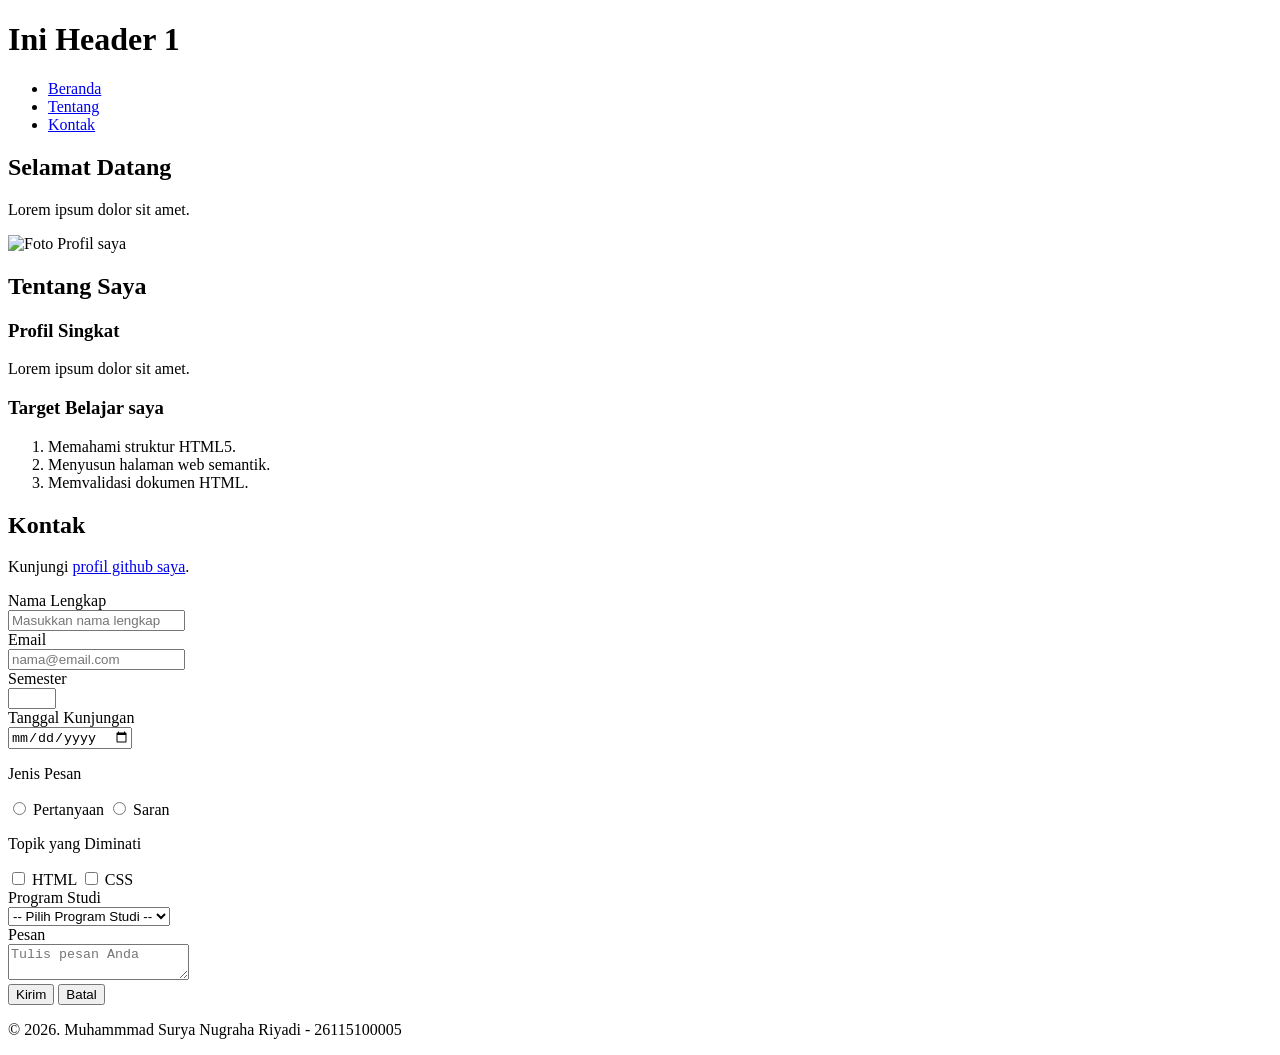
==== pertemuan-02/index.html @ 2b328244 "penambahan p1" ====
<!doctype html>
<html lang="en">
  <head>
    <meta charset="UTF-8" />
    <meta name="viewport" content="width=device-width, initial-scale=1.0" />
    <title>Ini Judul Halaman</title>
  </head>
  <body>
    <header>
      <h1>Ini Header 1</h1>
      <nav>
        <ul>
          <li><a href="#home">Beranda</a></li>
          <li><a href="#about">Tentang</a></li>
          <li><a href="#contact">Kontak</a></li>
        </ul>
      </nav>
    </header>

    <main>
      <section id="home">
        <h2>Selamat Datang</h2>
        <p>Lorem ipsum dolor sit amet.</p>
        <img src="img/foto-profil.jpg" alt="Foto Profil saya" />
      </section>

      <section id="about">
        <h2>Tentang Saya</h2>
        <article>
          <h3>Profil Singkat</h3>
          <p>Lorem ipsum dolor sit amet.</p>

          <h3>Target Belajar saya</h3>
          <ol>
            <li>Memahami struktur HTML5.</li>
            <li>Menyusun halaman web semantik.</li>
            <li>Memvalidasi dokumen HTML.</li>
          </ol>
        </article>
      </section>

      <section id="contact">
        <h2>Kontak</h2>
        <p>
          Kunjungi
          <a href="https://github.com/ayrus-2458">profil github saya</a>.
        </p>

        <form action="index.html" method="get">
          <div class="form-group">
            <label for="nama">Nama Lengkap</label><br />
            <input
              class="input-form"
              type="text"
              id="nama"
              name="nama"
              placeholder="Masukkan nama lengkap"
              minlength="3"
              maxlength="50"
              required
            />
          </div>
          <div class="form-group">
            <label for="email">Email</label><br />
            <input
              class="input-form"
              type="email"
              id="email"
              name="email"
              placeholder="nama@email.com"
              required
            />
          </div>
          <div class="form-group">
            <label for="semester">Semester</label><br />
            <input
              class="input-form"
              type="number"
              id="semester"
              name="semester"
              min="1"
              max="14"
              required
            />
          </div>
          <div class="form-group">
            <label for="tanggal">Tanggal Kunjungan</label><br />
            <input
              class="input-form"
              type="date"
              id="tanggal"
              name="tanggal"
              required
            />
          </div>
          <div class="form-group">
            <p>Jenis Pesan</p>
            <input
              type="radio"
              id="pertanyaan"
              name="jenis_pesan"
              value="pertanyaan"
              required
            />
            <label for="pertanyaan">Pertanyaan</label>
            <input type="radio" id="saran" name="jenis_pesan" value="saran" />
            <label for="saran">Saran</label>
          </div>
          <div class="form-group">
            <p>Topik yang Diminati</p>
            <input type="checkbox" id="minat-html" name="minat" value="HTML" />
            <label for="minat-html">HTML</label>
            <input type="checkbox" id="minat-css" name="minat" value="CSS" />
            <label for="minat-css">CSS</label>
          </div>
          <div class="form-group">
            <label for="prodi">Program Studi</label><br />
            <select class="input-form" id="prodi" name="prodi" required>
              <option value="">-- Pilih Program Studi --</option>
              <option value="SI">Sistem Informasi</option>
              <option value="TI">Teknik Informatika</option>
            </select>
          </div>
          <div class="form-group">
            <label for="pesan">Pesan</label><br />
            <textarea
              class="input-form"
              id="pesan"
              name="pesan"
              maxlength="300"
              placeholder="Tulis pesan Anda"
              required
            ></textarea>
          </div>
          <button type="submit">Kirim</button>
          <button type="reset">Batal</button>
        </form>
      </section>
    </main>

    <footer>
      <p>&copy; 2026. Muhammmad Surya Nugraha Riyadi - 26115100005</p>
    </footer>
  </body>
</html>
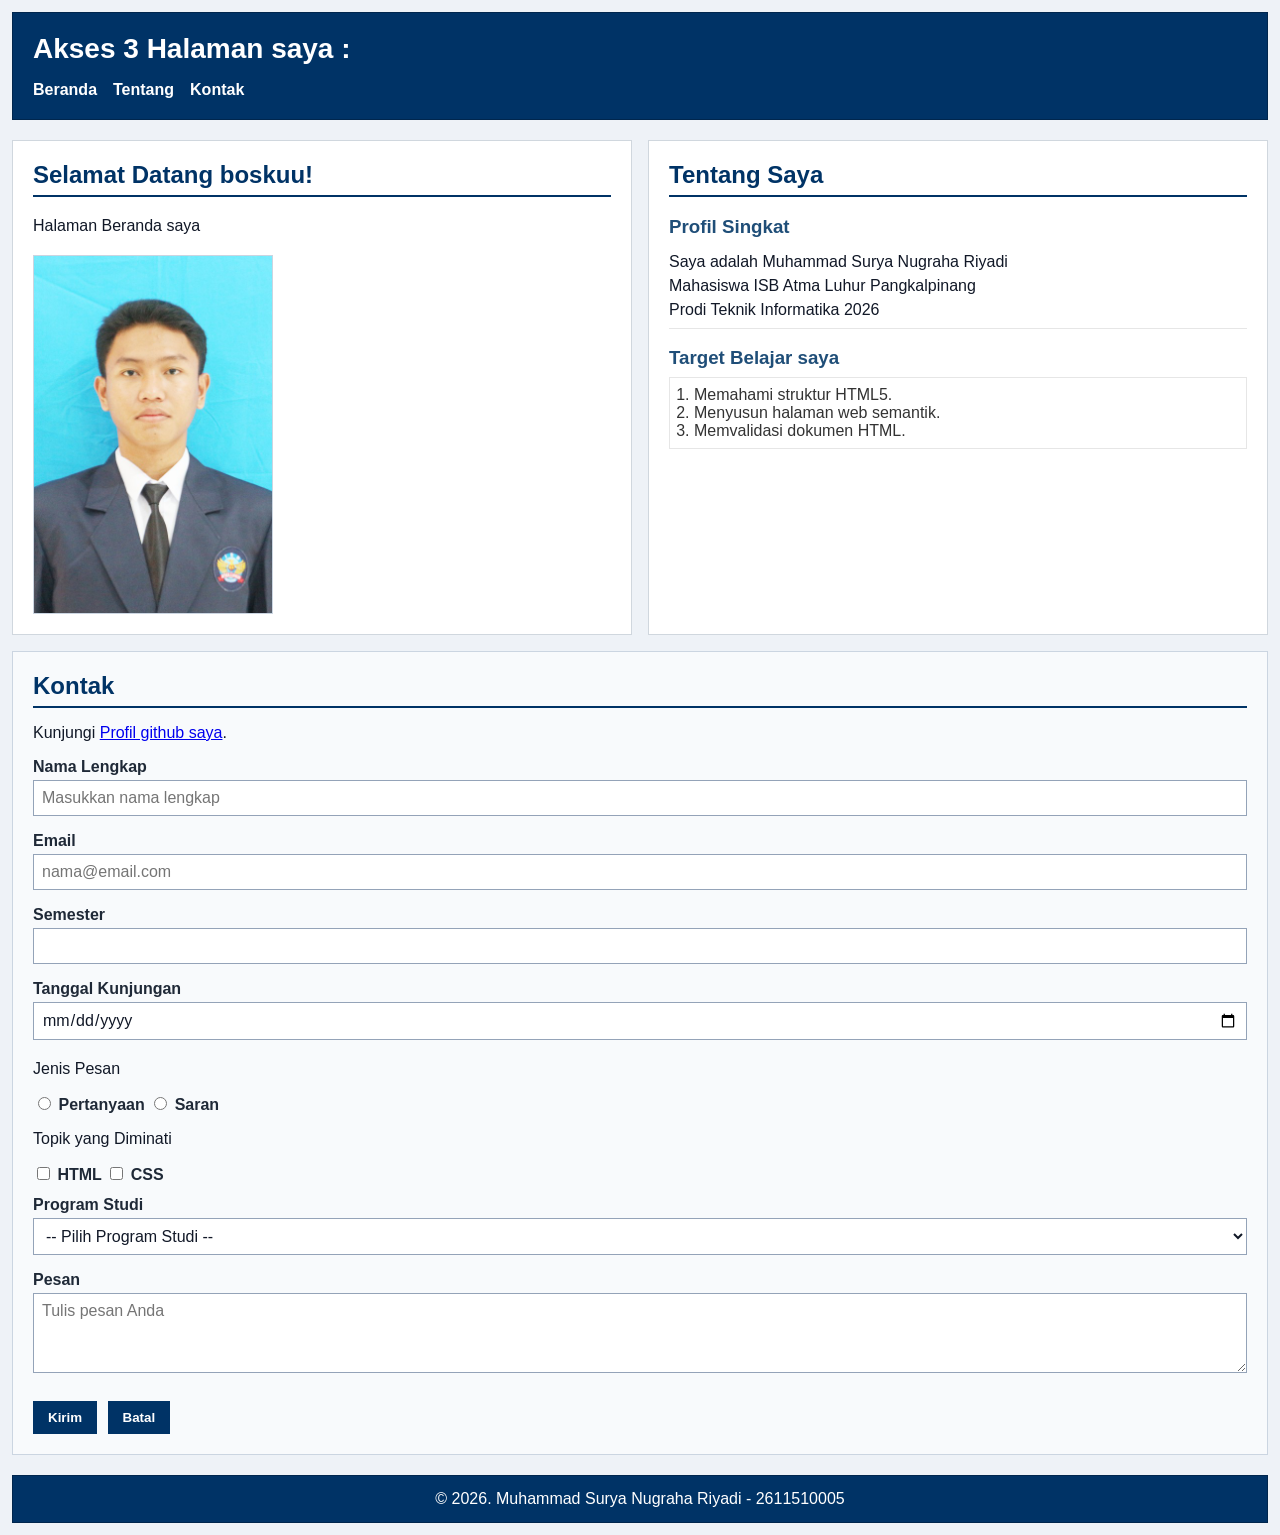
==== commit 7c4e39f1: "final" ====
--- a/pertemuan-02/index.html
+++ b/pertemuan-02/index.html
@@ -3,11 +3,13 @@
   <head>
     <meta charset="UTF-8" />
     <meta name="viewport" content="width=device-width, initial-scale=1.0" />
-    <title>Ini Judul Halaman</title>
+    <title>Ini Judul Halaman bossku!</title>
+    <link rel="stylesheet" href="style.css" />
   </head>
+
   <body>
     <header>
-      <h1>Ini Header 1</h1>
+      <h1>Akses 3 Halaman saya :</h1>
       <nav>
         <ul>
           <li><a href="#home">Beranda</a></li>
@@ -19,16 +21,19 @@
 
     <main>
       <section id="home">
-        <h2>Selamat Datang</h2>
-        <p>Lorem ipsum dolor sit amet.</p>
-        <img src="img/foto-profil.jpg" alt="Foto Profil saya" />
+        <h2>Selamat Datang boskuu!</h2>
+        <p>Halaman Beranda saya</p>
+        <img src="img/foto-saya.jpg" alt="Foto Profil saya" />
       </section>
 
       <section id="about">
         <h2>Tentang Saya</h2>
         <article>
           <h3>Profil Singkat</h3>
-          <p>Lorem ipsum dolor sit amet.</p>
+          <p>
+            Saya adalah Muhammad Surya Nugraha Riyadi <br />Mahasiswa ISB Atma
+            Luhur Pangkalpinang <br />Prodi Teknik Informatika 2026
+          </p>
 
           <h3>Target Belajar saya</h3>
           <ol>
@@ -43,10 +48,11 @@
         <h2>Kontak</h2>
         <p>
           Kunjungi
-          <a href="https://github.com/ayrus-2458">profil github saya</a>.
+          <a href="https://github.com/ayrus-2458">Profil github saya</a>.
         </p>
 
-        <form action="index.html" method="get">
+        <form action="index.html" method="post">
+          <!-- Menambahkan Form Nama berbentuk Teks -->
           <div class="form-group">
             <label for="nama">Nama Lengkap</label><br />
             <input
@@ -60,6 +66,8 @@
               required
             />
           </div>
+
+          <!-- Menambahkan Form Email -->
           <div class="form-group">
             <label for="email">Email</label><br />
             <input
@@ -71,6 +79,8 @@
               required
             />
           </div>
+
+          <!-- Menambahkan Form Semester berjenis Number-->
           <div class="form-group">
             <label for="semester">Semester</label><br />
             <input
@@ -83,6 +93,8 @@
               required
             />
           </div>
+
+          <!-- Menambahkan Form Tanggal berjenis Date -->
           <div class="form-group">
             <label for="tanggal">Tanggal Kunjungan</label><br />
             <input
@@ -93,6 +105,8 @@
               required
             />
           </div>
+
+          <!-- Menambahkan Form Jenis Pesan berjenis Radio -->
           <div class="form-group">
             <p>Jenis Pesan</p>
             <input
@@ -103,9 +117,18 @@
               required
             />
             <label for="pertanyaan">Pertanyaan</label>
-            <input type="radio" id="saran" name="jenis_pesan" value="saran" />
+
+            <input
+              type="radio"
+              id="saran"
+              name="jenis_pesan"
+              value="saran"
+              required
+            />
             <label for="saran">Saran</label>
           </div>
+
+          <!-- Menambahkan Form Topik berjenis Checkbox -->
           <div class="form-group">
             <p>Topik yang Diminati</p>
             <input type="checkbox" id="minat-html" name="minat" value="HTML" />
@@ -113,14 +136,20 @@
             <input type="checkbox" id="minat-css" name="minat" value="CSS" />
             <label for="minat-css">CSS</label>
           </div>
+
+          <!-- Menambahkan form Prodi berjenis Select Option -->
           <div class="form-group">
             <label for="prodi">Program Studi</label><br />
             <select class="input-form" id="prodi" name="prodi" required>
-              <option value="">-- Pilih Program Studi --</option>
+              <option value="" disabled selected>
+                -- Pilih Program Studi --
+              </option>
               <option value="SI">Sistem Informasi</option>
               <option value="TI">Teknik Informatika</option>
             </select>
           </div>
+
+          <!-- Menambahkan form Pesan berjenis Text Area -->
           <div class="form-group">
             <label for="pesan">Pesan</label><br />
             <textarea
@@ -132,6 +161,8 @@
               required
             ></textarea>
           </div>
+
+          <!-- Tombol Submit dan Reset -->
           <button type="submit">Kirim</button>
           <button type="reset">Batal</button>
         </form>
@@ -139,7 +170,14 @@
     </main>
 
     <footer>
-      <p>&copy; 2026. Muhammmad Surya Nugraha Riyadi - 26115100005</p>
+      <p>&copy; 2026. Muhammad Surya Nugraha Riyadi - 2611510005</p>
     </footer>
+
+    <!-- Menghapus Cache Browser setiap kali Refresh Page -->
+    <script>
+      window.addEventListener("pageshow", function () {
+        document.getElementById("prodi").selectedIndex = 0;
+      });
+    </script>
   </body>
 </html>
--- a/pertemuan-02/style.css
+++ b/pertemuan-02/style.css
@@ -0,0 +1,199 @@
+* {
+  box-sizing: border-box;
+}
+
+/* Header */
+header {
+  background-color: #003366;
+  color: #ffffff;
+  padding: 20px;
+  margin-bottom: 20px;
+  border: 1px solid #00264d;
+}
+
+header h1 {
+  margin: 0 0 16px;
+  font-size: 28px;
+}
+
+nav ul {
+  display: flex;
+  flex-direction: column;
+  justify-content: flex-start;
+  align-items: flex-start;
+  gap: 8px;
+  margin: 0;
+  padding: 0;
+  list-style: none;
+}
+
+nav a {
+  color: #ffffff;
+  font-weight: bold;
+  text-decoration: none;
+}
+
+main {
+  display: grid;
+  grid-template-columns: 1fr;
+  gap: 16px;
+}
+
+section {
+  width: 100%;
+}
+
+/* Body */
+body {
+  margin: 0;
+  padding: 12px;
+  font-family: Arial, sans-serif;
+  color: #111827;
+  background-color: #eef2f7;
+}
+
+#home {
+  background-color: #ffffff;
+  border: 1px solid #d0d7de;
+  padding: 20px;
+  margin: 0;
+}
+
+#home h2 {
+  color: #003366;
+  border-bottom: 2px solid #003366;
+  padding-bottom: 6px;
+  margin-top: 0;
+  margin-bottom: 16px;
+}
+#home p {
+  line-height: 1.6;
+  margin: 0 0 16px;
+}
+#home img {
+  display: block;
+  width: 240px;
+  max-width: 100%;
+  height: auto;
+  border: 1px solid #cbd5e1;
+}
+
+#about {
+  background-color: #ffffff;
+  border: 1px solid #d0d7de;
+  padding: 20px;
+  margin: 0;
+  font-family: Arial, sans-serif;
+}
+
+#about h2 {
+  color: #003366;
+  border-bottom: 2px solid #003366;
+  padding-bottom: 6px;
+  margin-top: 0;
+  margin-bottom: 16px;
+}
+
+#about h3 {
+  color: #1f4e78;
+  margin-bottom: 6px;
+}
+
+#about p {
+  line-height: 1.5;
+  margin: 6px 0;
+  padding: 6px 0;
+  border-bottom: 1px solid #e6e6e6;
+}
+
+#about ol {
+  color: #333333;
+  margin: 8px 0;
+  padding: 8px 24px;
+  border: 1px solid #e6e6e6;
+}
+
+#contact {
+  background-color: #f8fafc;
+  border: 1px solid #cbd5e1;
+  padding: 20px;
+  margin: 0;
+  font-family: Arial, sans-serif;
+  grid-column: 1 / -1;
+}
+
+#contact h2 {
+  color: #003366;
+  border-bottom: 2px solid #003366;
+  padding-bottom: 6px;
+  margin-top: 0;
+  margin-bottom: 16px;
+}
+
+.form-group {
+  margin: 12px 0;
+}
+
+#contact label {
+  color: #1f2937;
+  font-weight: bold;
+}
+
+.input-form {
+  background-color: #ffffff;
+  color: #111827;
+  font-family: Arial, sans-serif;
+  font-size: 16px;
+  padding: 8px;
+  margin: 4px 0;
+  border: 1px solid #94a3b8;
+  width: 100%;
+  max-width: 100%;
+}
+
+#contact textarea {
+  min-height: 80px;
+  resize: vertical;
+}
+
+#contact button {
+  cursor: pointer;
+  background-color: #003366;
+  color: #ffffff;
+  font-weight: bold;
+  padding: 8px 14px;
+  margin: 8px 6px 0 0;
+  border: 1px solid #003366;
+}
+
+/* Footer */
+footer {
+  background-color: #003366;
+  color: #ffffff;
+  text-align: center;
+  padding: 14px 20px;
+  margin-top: 20px;
+  border: 1px solid #00264d;
+}
+
+footer p {
+  margin: 0;
+}
+
+@media (min-width: 768px) {
+  /* aturan CSS untuk viewport dengan lebar minimal 768px */
+  main {
+    grid-template-columns: 1fr 1fr;
+  }
+
+  nav ul {
+    flex-direction: row;
+    justify-content: flex-start;
+    align-items: center;
+    gap: 16px;
+  }
+
+  #contact {
+    grid-column: 1 / -1;
+  }
+}
